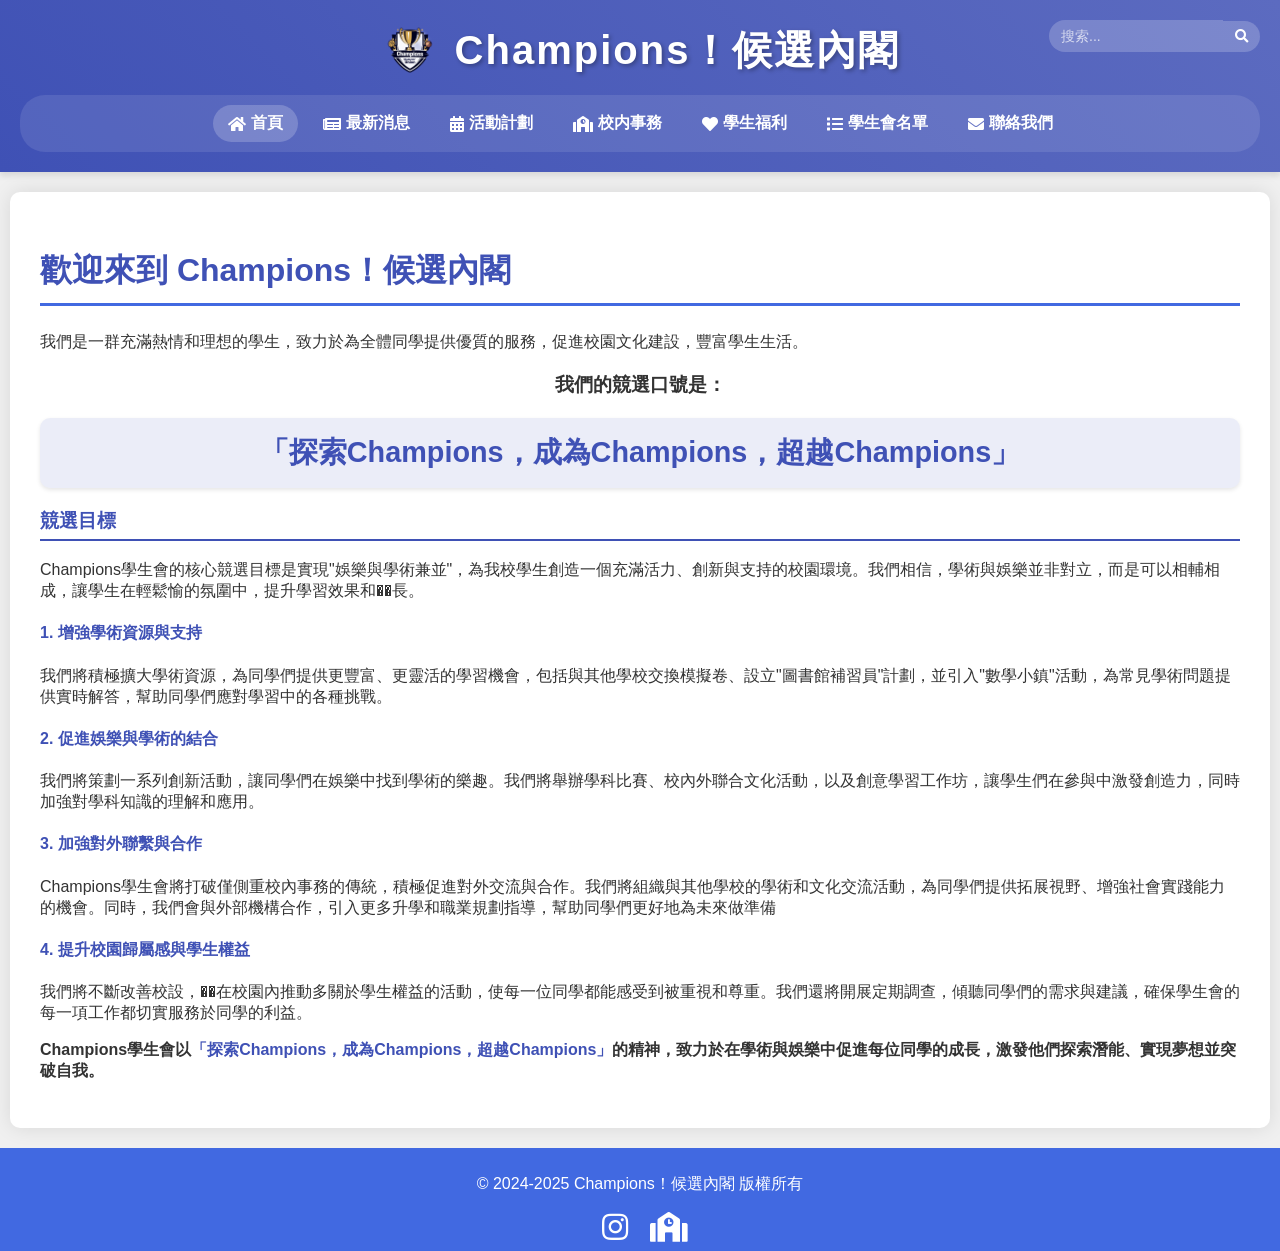
==== index.html @ 4c83468d "Add files via upload" ====
<!DOCTYPE html>
<html lang="zh-TW">
<head>
    <meta charset="UTF-8">
    <meta name="viewport" content="width=device-width, initial-scale=1.0">
    <title>Champions！候選內閣</title>
    <link rel="stylesheet" href="style.css">
    <link rel="stylesheet" href="https://cdnjs.cloudflare.com/ajax/libs/font-awesome/5.15.3/css/all.min.css">
    <style>
        .countdown-container {
            background-color: #f0f0f0;
            border-radius: 5px;
            padding: 10px;
            margin-top: 15px;
            text-align: center;
            font-weight: bold;
        }
        .countdown-label {
            color: #333;
            margin-right: 5px;
        }
        .countdown {
            color: #007bff;
            font-size: 1.1em;
        }
        .email-link {
            background-color: #007bff;
            color: white;
            padding: 2px 5px;
            border-radius: 3px;
            text-decoration: none;
            transition: background-color 0.3s ease;
        }
        .email-link:hover {
            background-color: #0056b3;
        }
        .members-grid {
            display: grid;
            grid-template-columns: repeat(3, 1fr);
            gap: 25px;
            padding: 30px;
            justify-content: center;
        }
        @media (max-width: 1200px) {
            .members-grid {
                grid-template-columns: repeat(2, 1fr);
            }
        }
        @media (max-width: 768px) {
            .members-grid {
                grid-template-columns: 1fr;
            }
        }
        .member-card {
            background-color: #ffffff;
            border-radius: 10px;
            padding: 20px;
            box-shadow: 0 2px 5px rgba(0, 0, 0, 0.1);
            transition: all 0.3s ease;
            border: 1px solid #e0e0e0;
            text-align: center;
            display: flex;
            flex-direction: column;
            justify-content: center;
            align-items: center;
            height: 180px;
            overflow: hidden;
            position: relative;
        }
        .member-card::before {
            content: '';
            position: absolute;
            top: 0;
            left: 0;
            right: 0;
            bottom: 0;
            background: linear-gradient(135deg, rgba(224, 242, 255, 0), rgba(224, 242, 255, 0.8));
            opacity: 0;
            transition: opacity 0.3s ease;
        }
        .member-card:hover {
            transform: translateY(-5px);
            box-shadow: 0 4px 15px rgba(0, 0, 0, 0.1);
        }
        .member-card:hover::before {
            opacity: 1;
        }
        .member-position {
            font-size: 1.1em;
            font-weight: bold;
            color: #007bff;
            margin-bottom: 10px;
            display: flex;
            align-items: center;
            justify-content: center;
            position: relative;
            z-index: 1;
            transition: color 0.3s ease;
        }
        .member-card:hover .member-position {
            color: #005cbf;
        }
        .member-name {
            font-size: 0.9em;
            color: #333;
            transition: color 0.3s ease;
            line-height: 1.4;
            position: relative;
            z-index: 1;
        }
        .member-card:hover .member-name {
            color: #005cbf;
        }
        .member-position i {
            margin-right: 5px;
            font-size: 1em;
            transition: transform 0.3s ease;
        }
        .member-card:hover .member-position i {
            transform: scale(1.1);
        }
        @keyframes fadeIn {
            from { opacity: 0; }
            to { opacity: 1; }
        }
        .member-card:hover .member-position,
        .member-card:hover .member-name {
            animation: fadeIn 0.5s ease-in-out;
        }
        body {
            background-color: #f0f0f0;
            background-image: linear-gradient(45deg, #f0f0f0 25%, transparent 25%, transparent 75%, #f0f0f0 75%, #f0f0f0);
            background-size: 60px 60px;
            background-position: 0 0, 30px 30px;
        }
        #content {
            background-color: white;
            border-radius: 10px;
            box-shadow: 0 0 20px rgba(0,0,0,0.1);
            padding: 30px;
            margin: 20px auto;
            max-width: 1200px;
        }
    </style>
</head>
<body>
    <header>
        <div class="logo-container">
            <img src="./Logo.png" alt="Champions！候選內閣 Logo" class="logo">
            <h1>Champions！候選內閣</h1>
        </div>
        <nav>
            <ul>
                <li><a href="#home"><i class="fas fa-home"></i> 首頁</a></li>
                <li><a href="#news"><i class="fas fa-newspaper"></i> 最新消息</a></li>
                <li><a href="#events"><i class="fas fa-calendar-alt"></i> 活動計劃</a></li>
                <li><a href="#school-affairs"><i class="fas fa-school"></i> 校内事務</a></li>
                <li><a href="#welfare"><i class="fas fa-heart"></i> 學生福利</a></li>
                <li><a href="#members"><i class="fas fa-list"></i> 學生會名單</a></li>
                <li><a href="#contact"><i class="fas fa-envelope"></i> 聯絡我們</a></li>
            </ul>
        </nav>
        <div class="search-container">
            <input type="text" id="search-input" placeholder="搜索...">
            <button id="search-button"><i class="fas fa-search"></i></button>
        </div>
    </header>

    <main id="content">
        <section id="home">
            <h2>歡迎來到 Champions！候選內閣</h2>
            <p>我們是一群充滿熱情和理想的學生，致力於為全體同學提供優質的服務，促進校園文化建設，豐富學生生活。</p>
            <p class="slogan"><strong>我們的競選口號是：</strong></p>
            <p class="slogan-highlight">「探索Champions，成為Champions，超越Champions」</p>
            
            <!-- 删除图片轮播 -->
        </section>
        <!-- 其他部分的内容 -->
        
        <section id="contact">
            <h2>聯絡我們</h2>
            <p>我們非常重視您的意見和建議。如果您有任何問題或想法，請隨時與我們聯繫。</p>
            <div class="contact-info">
                <p>Email：
                    <a href="mailto:randyxian08@gmail.com" class="email-link">randyxian08@gmail.com</a>, 
                    <a href="mailto:yutangtang6@gmail.com" class="email-link">yutangtang6@gmail.com</a>
                </p>
                <p>Instagram：@klss_champions</p>
                <p>辦公室地：高雷中學學生活動中心 SU</p>
            </div>
        </section>
    </main>

    <footer>
        <p>&copy; 2024-2025 Champions！候選內閣 版權所有</p>
        <div class="social-links">
            <a href="https://www.instagram.com/accounts/login/" target="_blank" class="social-icon">
                <i class="fab fa-instagram"></i>
            </a>
            <a href="https://www.klss.edu.hk/" target="_blank" class="social-icon">
                <i class="fas fa-school"></i>
            </a>
        </div>
    </footer>

    <script src="script.js"></script>
</body>
</html>
---- style.css ----
:root {
    --main-color: #3f51b5; /* 更柔和的蓝色 */
    --accent-color: #ff4081; /* 粉红色作为强调色 */
    --text-color: #333333; /* 深灰色文字 */
    --background-color: #f5f5f5; /* 浅灰色背景 */
}

body {
    font-family: 'Microsoft JhengHei', 'PingFang TC', 'STHeitiTC-Light', sans-serif;
    margin: 0;
    padding: 0;
    background-color: var(--background-color);
    color: var(--text-color);
}

header {
    background: linear-gradient(45deg, var(--main-color), #5c6bc0);
    color: white;
    padding: 20px;
    text-align: center;
    box-shadow: 0 4px 6px rgba(0,0,0,0.1);
    position: relative; /* 添加这行 */
}

h1 {
    margin: 0;
    font-size: 2.5em;
    text-shadow: 2px 2px 4px rgba(0,0,0,0.3);
    letter-spacing: 2px;
    color: white;
}

h2 {
    color: var(--main-color);
    border-bottom: 3px solid #4169e1;
    padding-bottom: 10px;
    font-size: 2em;
}

nav {
    background-color: rgba(255, 255, 255, 0.1);
    border-radius: 25px;
    padding: 5px;
    margin-top: 15px;
}

nav ul {
    list-style-type: none;
    padding: 0;
    display: flex;
    justify-content: center;
    flex-wrap: wrap;
    margin: 0;
}

nav ul li {
    margin: 5px;
}

nav ul li a {
    color: white;
    text-decoration: none;
    font-weight: bold;
    padding: 8px 15px;
    border-radius: 20px;
    transition: all 0.3s ease;
    display: flex;
    align-items: center;
}

nav ul li a i {
    margin-right: 5px;
}

nav ul li a:hover, nav ul li a.active {
    background-color: rgba(255, 255, 255, 0.2);
    color: white;
}

main {
    max-width: 1000px;
    margin: 40px auto;
    background-color: white;
    border-radius: 15px;
    box-shadow: 0 0 20px rgba(0,0,0,0.1);
    overflow: hidden;
    padding: 30px;
}

.content-section {
    margin: 20px 0;
    padding: 0 20px;
    transition: all 0.3s ease;
}

.content-section:hover {
    transform: scale(1.02);
}

footer {
    background-color: #4169e1;
    color: white;
    text-align: center;
    padding: 10px;
    margin-top: auto;
}

#search-button {
    background-color: rgba(255, 255, 255, 0.2);
    color: white;
    border: none;
    border-radius: 0 20px 20px 0;
    padding: 8px 12px;
    cursor: pointer;
    transition: background-color 0.3s ease;
}

#search-button:hover {
    background-color: rgba(255, 255, 255, 0.3);
}

.members-table th {
    background-color: var(--main-color);
    color: white;
}

.members-table tr:hover {
    background-color: #f2f2f2;
}

.event-list > li:hover, .welfare-list li:hover {
    background-color: #f2f2f2;
    transform: translateY(-5px);
    box-shadow: 0 5px 15px rgba(0,0,0,0.1);
}

mark {
    background-color: var(--accent-color);
    color: white;
    padding: 2px 5px;
    border-radius: 3px;
}

.search-result:hover {
    border-left: 5px solid var(--accent-color);
}

.social-links {
    display: flex;
    justify-content: center;
    align-items: center;
    margin-top: 10px;
}

.social-icon {
    font-size: 30px;
    color: white;
    margin: 0 10px;
    transition: transform 0.3s ease, color 0.3s ease;
}

.social-icon:hover {
    transform: scale(1.2);
    color: var(--accent-color);
}

/* 删除之前的 .social-icon-img 相关样式 */

/* 添加一些额外的样式来增强视觉效果 */
.logo-container {
    display: flex;
    align-items: center;
    justify-content: center;
    margin-bottom: 15px;
}

.logo {
    width: 60px;
    height: auto;
    margin-right: 15px;
    transition: transform 0.3s ease;
}

.logo:hover {
    transform: scale(1.1);
}

/* 为不同部分添加独特的样式 */
#home, #news, #events, #school-affairs, #welfare, #members, #contact {
    border-left: 5px solid var(--accent-color);
    padding-left: 20px;
    margin-bottom: 30px;
}

#particles-js {
    position: fixed;
    width: 100%;
    height: 100%;
    background-color: #f0f0f0;
    z-index: -1;
}

/* 删除与语言切换相关的样式 */
/* 
.language-switch,
#langToggle,
#langToggle span,
#langToggle .lang-zh,
#langToggle .lang-en,
#langToggle.english .lang-zh,
#langToggle.english .lang-en,
#langToggle:hover {
    这些样式已被注释掉
}
*/

/* 其他样式保持不变 */

.search-container {
    position: absolute; /* 改为绝对定位 */
    top: 20px; /* 距离顶部的距离 */
    right: 20px; /* 距离右侧的距离 */
    display: flex;
    align-items: center;
}

#search-input {
    padding: 8px 12px;
    border: none;
    border-radius: 20px 0 0 20px;
    width: 150px; /* 稍微减小宽度 */
    font-size: 14px;
    outline: none;
    background-color: rgba(255, 255, 255, 0.2);
    color: white;
}

#search-input::placeholder {
    color: rgba(255, 255, 255, 0.7);
}

/* 删除之前的 .highlight-box 相关样式 */

/* 添加新的蓝色文字样式 */
.blue-text {
    color: var(--main-color);
    font-weight: bold;
}

/* 为标题添加样式 */
.section-title {
    color: var(--main-color);
    border-bottom: 2px solid var(--main-color);
    padding-bottom: 5px;
    margin-top: 20px;
}

.slogan {
    text-align: center;
    font-size: 1.2em;
    margin-bottom: 10px;
}

.slogan-highlight {
    text-align: center;
    font-size: 1.8em;
    font-weight: bold;
    color: var(--main-color);
    margin: 20px 0;
    padding: 15px;
    background-color: rgba(63, 81, 181, 0.1);
    border-radius: 10px;
    box-shadow: 0 2px 4px rgba(0,0,0,0.1);
    transition: all 0.3s ease;
}

.slogan-highlight:hover {
    transform: scale(1.05);
    box-shadow: 0 4px 8px rgba(0,0,0,0.2);
}

/* 在文件末尾添加以下样式 */

.members-grid {
    display: grid;
    grid-template-columns: repeat(auto-fill, minmax(250px, 1fr));
    gap: 20px;
    padding: 20px;
}

.member-card {
    background-color: #f0f0f0;
    border-radius: 10px;
    padding: 20px;
    text-align: center;
    transition: all 0.3s ease;
    box-shadow: 0 2px 5px rgba(0,0,0,0.1);
}

.member-card:hover {
    transform: translateY(-5px);
    box-shadow: 0 5px 15px rgba(0,0,0,0.2);
    background-color: var(--main-color);
    color: white;
}

.member-position {
    font-weight: bold;
    color: var(--main-color);
    margin-bottom: 10px;
}

.member-card:hover .member-position {
    color: var(--accent-color);
}

.member-name {
    font-size: 1.1em;
}

.member-card:hover .member-name {
    color: white;
}

.events-grid {
    display: grid;
    grid-template-columns: repeat(auto-fit, minmax(300px, 1fr));
    gap: 20px;
    padding: 20px 0;
}

.event-card {
    background-color: #f9f9f9;
    border-radius: 10px;
    padding: 20px;
    box-shadow: 0 2px 5px rgba(0,0,0,0.1);
    transition: all 0.3s ease;
}

.event-card:hover {
    transform: translateY(-5px);
    box-shadow: 0 5px 15px rgba(0,0,0,0.2);
}

.event-card h3 {
    color: var(--main-color);
    margin-top: 0;
    border-bottom: 2px solid var(--accent-color);
    padding-bottom: 10px;
}

.event-card p {
    margin: 10px 0;
}

.event-card ul {
    padding-left: 20px;
}

.event-card li {
    margin-bottom: 5px;
}

.social-icon {
    width: 30px;  /* 调整为与Instagram图标相同的大小 */
    height: 30px;
    margin: 0 10px;
}

.image-carousel {
    width: 100%;
    height: 300px;
    position: relative;
    overflow: hidden;
    margin-top: 20px;
}

.image-carousel img {
    position: absolute;
    top: 0;
    left: 0;
    width: 100%;
    height: 100%;
    object-fit: cover;
    opacity: 0;
    transition: opacity 0.5s ease-in-out;
}

.image-carousel img.active {
    opacity: 1;
}

.carousel-arrow {
    position: absolute;
    top: 50%;
    transform: translateY(-50%);
    font-size: 30px;
    color: white;
    background-color: rgba(0, 0, 0, 0.5);
    padding: 10px;
    cursor: pointer;
    z-index: 10;
    transition: background-color 0.3s ease;
}

.carousel-arrow:hover {
    background-color: rgba(0, 0, 0, 0.8);
}

.carousel-arrow.left {
    left: 10px;
}

.carousel-arrow.right {
    right: 10px;
}
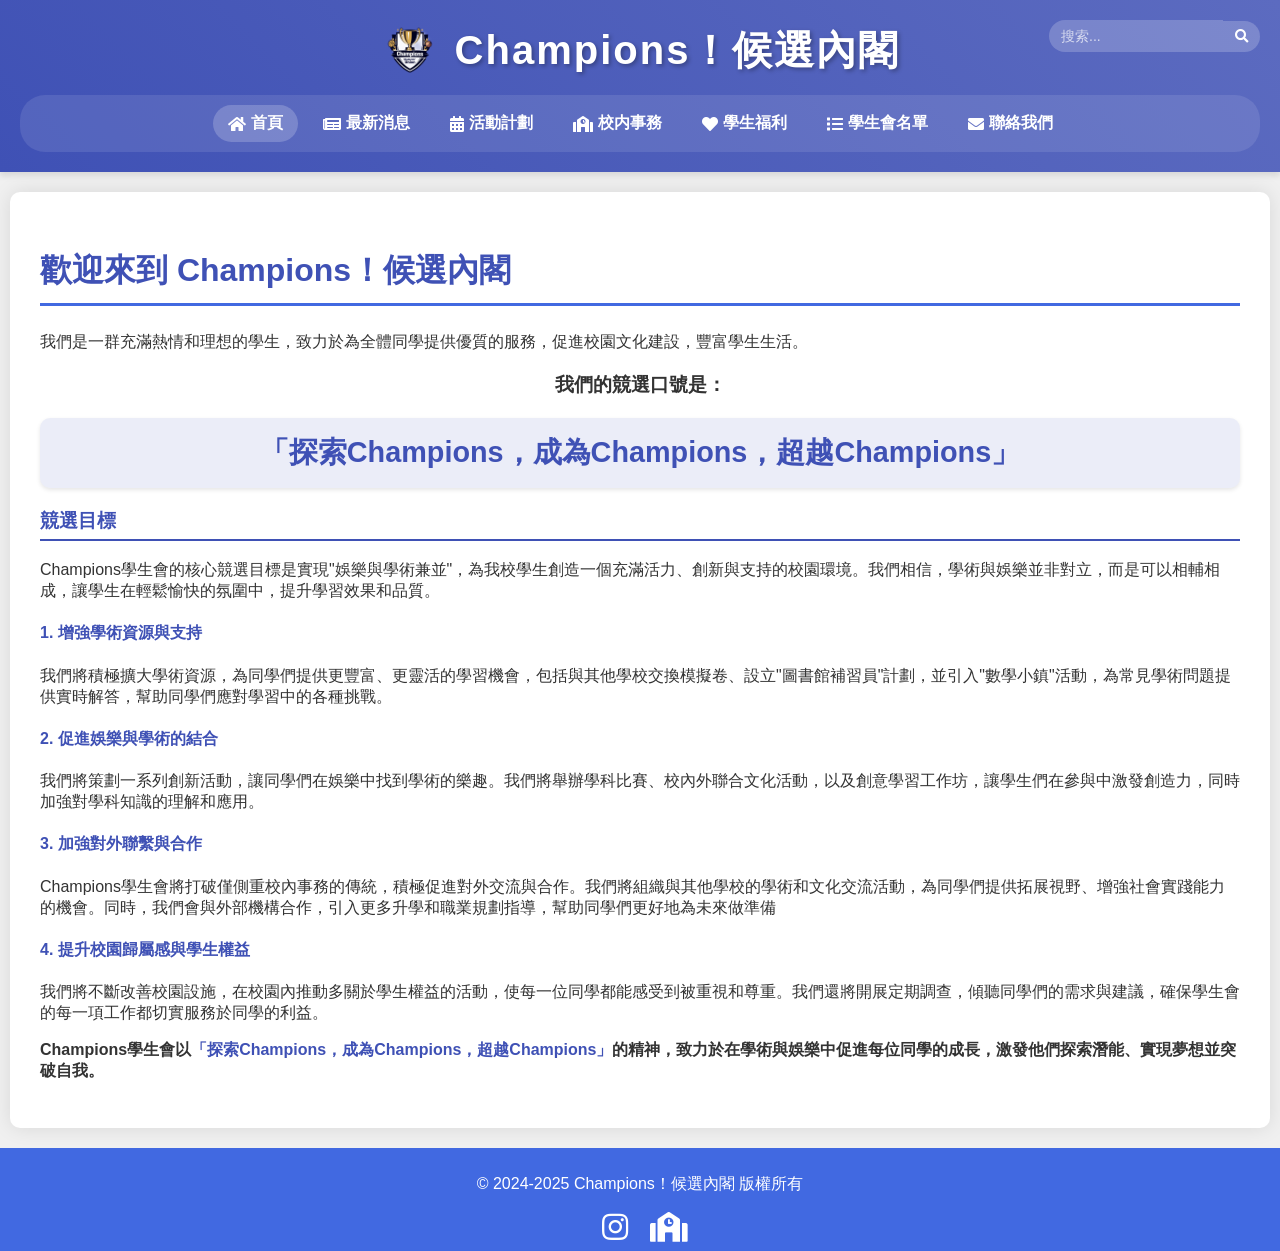
==== commit fa94629c: "Add files via upload" ====
--- a/index.html
+++ b/index.html
@@ -36,25 +36,29 @@
         }
         .members-grid {
             display: grid;
-            grid-template-columns: repeat(3, 1fr);
-            gap: 25px;
+            grid-template-columns: repeat(auto-fit, minmax(200px, 1fr));
+            gap: 30px;
             padding: 30px;
             justify-content: center;
+            max-width: 80%;
+            margin: 0 auto;
         }
         @media (max-width: 1200px) {
             .members-grid {
-                grid-template-columns: repeat(2, 1fr);
+                grid-template-columns: repeat(auto-fit, minmax(180px, 1fr));
+                max-width: 90%;
             }
         }
         @media (max-width: 768px) {
             .members-grid {
-                grid-template-columns: 1fr;
+                grid-template-columns: repeat(auto-fit, minmax(150px, 1fr));
+                max-width: 95%;
             }
         }
         .member-card {
             background-color: #ffffff;
             border-radius: 10px;
-            padding: 20px;
+            padding: 15px;
             box-shadow: 0 2px 5px rgba(0, 0, 0, 0.1);
             transition: all 0.3s ease;
             border: 1px solid #e0e0e0;
@@ -63,7 +67,7 @@
             flex-direction: column;
             justify-content: center;
             align-items: center;
-            height: 180px;
+            height: 150px;
             overflow: hidden;
             position: relative;
         }
@@ -86,10 +90,10 @@
             opacity: 1;
         }
         .member-position {
-            font-size: 1.1em;
+            font-size: 1em;
             font-weight: bold;
             color: #007bff;
-            margin-bottom: 10px;
+            margin-bottom: 8px;
             display: flex;
             align-items: center;
             justify-content: center;
@@ -101,10 +105,10 @@
             color: #005cbf;
         }
         .member-name {
-            font-size: 0.9em;
+            font-size: 0.85em;
             color: #333;
             transition: color 0.3s ease;
-            line-height: 1.4;
+            line-height: 1.3;
             position: relative;
             z-index: 1;
         }
@@ -112,9 +116,8 @@
             color: #005cbf;
         }
         .member-position i {
-            margin-right: 5px;
-            font-size: 1em;
-            transition: transform 0.3s ease;
+            margin-right: 4px;
+            font-size: 0.9em;
         }
         .member-card:hover .member-position i {
             transform: scale(1.1);
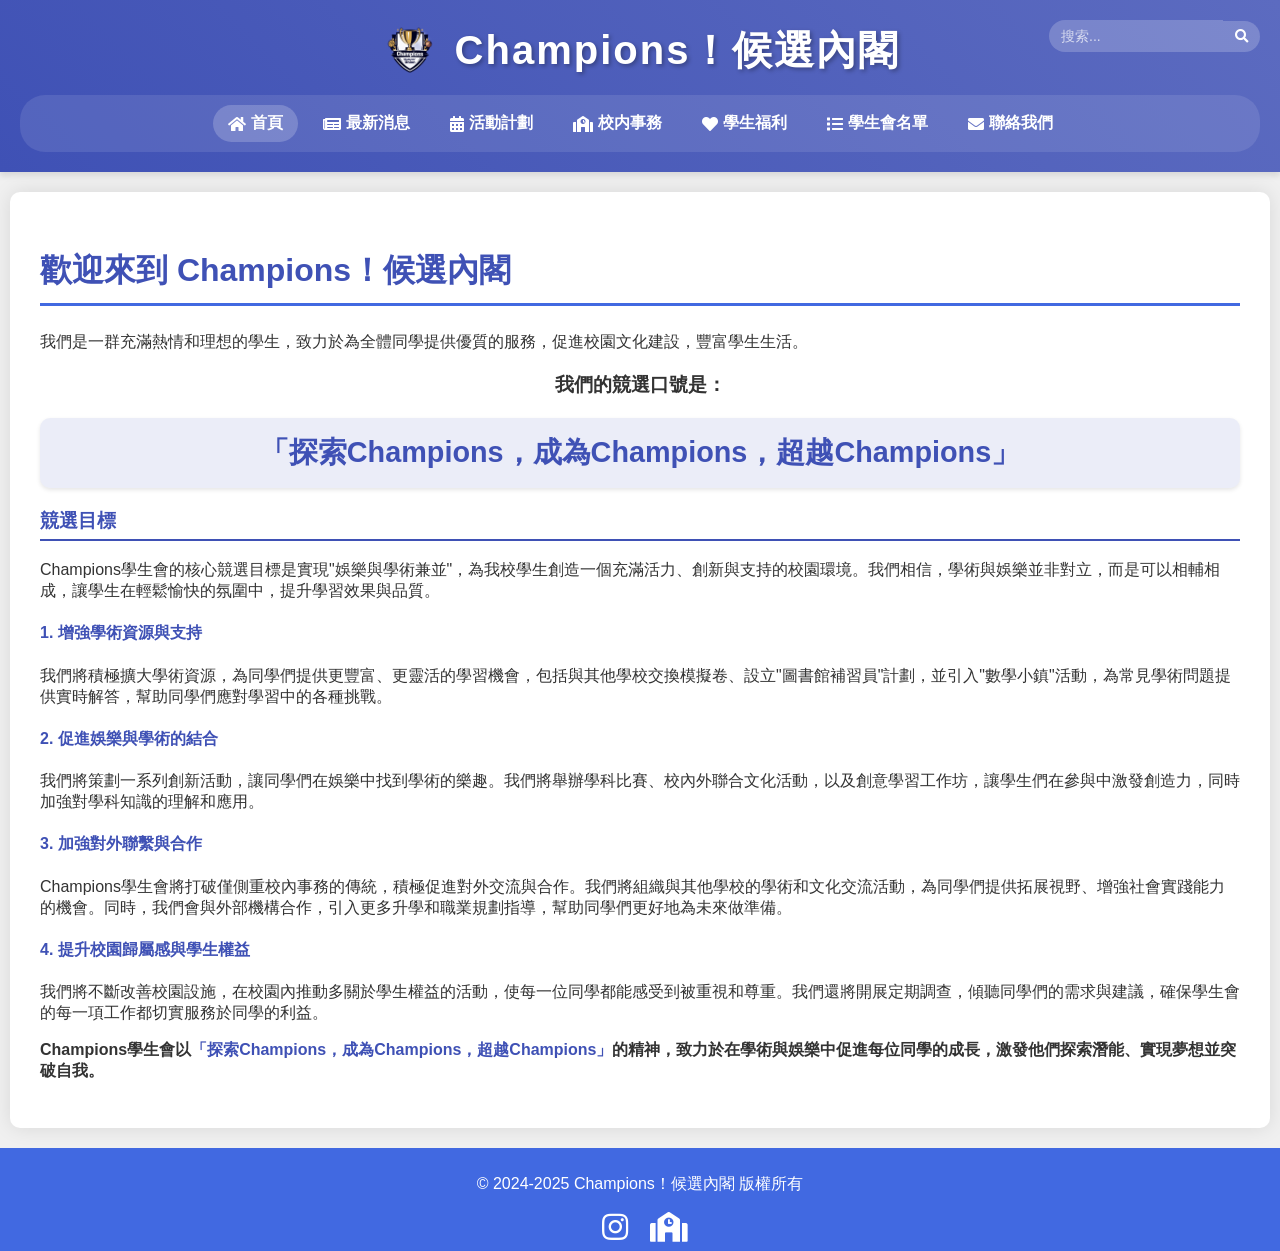
==== commit d72f1e80: "Add files via upload" ====
--- a/index.html
+++ b/index.html
@@ -192,6 +192,20 @@
                 <p>辦公室地：高雷中學學生活動中心 SU</p>
             </div>
         </section>
+        
+        <section id="welfare">
+            <h2>學生福利</h2>
+            <div class="welfare-item">
+                <h3>雨傘借用服務</h3>
+                <p>為方便同學們在突發情況下使用，我們提供雨傘借用服務。</p>
+                <ul>
+                    <li>借用時需支付按金</li>
+                    <li>正常情況下歸還雨傘後可取回按金</li>
+                    <li><strong>新規定：</strong>如果兩星期之內借用雨傘無還，就等於買咗把遮，唔會發還按金</li>
+                </ul>
+            </div>
+            <!-- 其他福利項目 -->
+        </section>
     </main>
 
     <footer>
